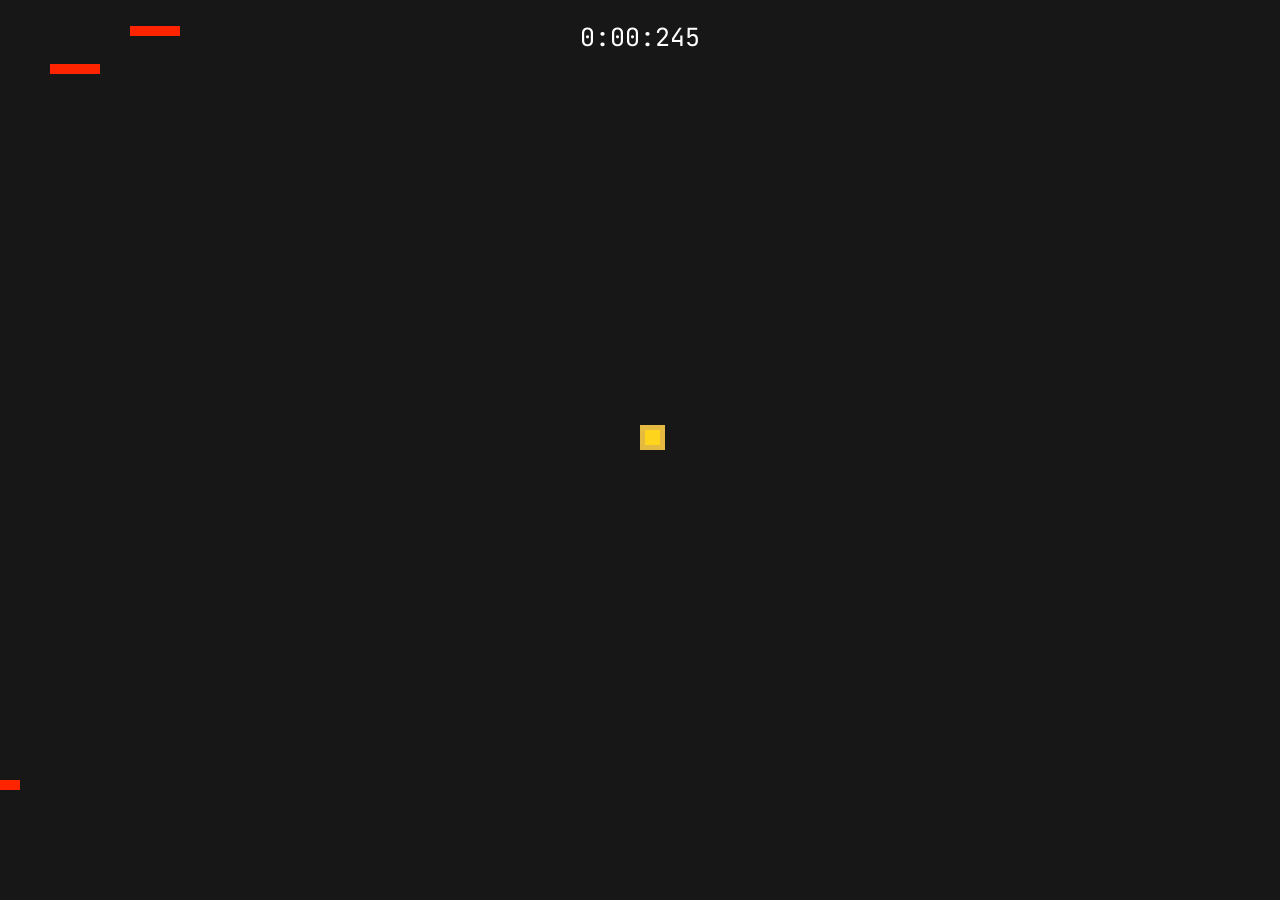
==== minigame.html @ 1530a364 "Move minigame into minigame.html, index.html now has intro to the game and settings to turn joystick" ====
<!DOCTYPE html>
<html lang="en">
  <head>
    <meta charset="UTF-8" />
    <meta name="viewport" content="width=device-width, initial-scale=1.0" />
    <title>jmx-jiang</title>
    <link href="https://fonts.googleapis.com/css2?family=JetBrains+Mono:wght@400;700&display=swap" rel="stylesheet" />
    <link rel="stylesheet" href="css/style.css" />
    <link rel="icon" href="imgs/logo.png" />
  </head>
  <body class="flex-start">
    <div class="minigame-computer"></div>
    <div class="enemies"></div>
    <div id="final">
      <p id="score">Score: </p>
      <p id="high-score">High Score: </p>
      <p class="time">Survived: </p>
      <button type="button" id="continue" onclick="window.location.reload()">Continue</button>
    </div>
    <p class="time"></p>
    <div class="mobile-controls">
      <div></div>
      <button id="w"><img src="imgs/up.png" alt="up arrow" width="70vw" /></button>
      <div></div>
      <button id="a"><img src="imgs/left.png" alt="left arrow" width="70vw" /></button>
      <div></div>
      <button id="d"><img src="imgs/right.png" alt="right arrow" width="70vw" /></button>
      <div></div>
      <button id="s"><img src="imgs/bottom.png" alt="bottom arrow" width="70vw" /></button>
      <div></div>
    </div>
    <div class="ray"></div>
    <div class="laser"></div>
    <p class="text hidden">i see you</p>
    <button type="button" class="hidden" id="next">Next</button>
    <script src="https://ajax.googleapis.com/ajax/libs/jquery/3.7.1/jquery.min.js"></script>
    <script>
      if ((localStorage.getItem('joystick') ?? 'ON') === 'OFF') $('.mobile-controls').hide();
    </script>
    <script src="js/main.js"></script>
    <script src="js/nav.js"></script>
  </body>
</html>
---- css/style.css ----
:root {
  --main-color: #4af626;
  --light-green: #90ee90;
  --light-blue: #2bc9d9;
  --trans-light-blue: #2bc9d922;
  --light-red: #ff2400;
  --trans-light-red: #ff240022;
  --bg-color: #171717;
  --minigame-comp: #ffd41d;
  --yellow-border: #e5ba41;
  --trans-light-gray: #aaaaaa55;
  --light-gray: #444444;
  --trans-green: #777c6ddd;
}

body {
  margin: 0;
  background-color: var(--bg-color);
  font-family: "JetBrains Mono", "Consolas", "Monaco", "Courier New", monospace;
  display: flex;
  justify-content: center;
  align-items: center;
  flex-direction: column;
  height: 100vh;
}

.flex-start {
  justify-content: flex-start;
}

#settings {
  background-color: var(--trans-light-gray);
  height: 90vh;
  width: 90vw;
  position: fixed;
  z-index: 9999;
  padding: 20px;
}

@keyframes question-hover {
  0% {
    border-top: 3px dotted;
    border-image: linear-gradient(90deg, red, blue) 1;
  }
  25% {
    border-right: 3px dotted;
    border-image: linear-gradient(90deg, red, blue) 1;
  }
  50% {
    border-bottom: 3px dotted;
    border-image: linear-gradient(90deg, red, blue) 1;
  }
  75% {
    border-left: 3px dotted;
    border-image: linear-gradient(90deg, red, blue) 1;
  }
}

@keyframes gradient {
  from {
    background: linear-gradient(var(--light-green), var(--light-blue));
    -webkit-background-clip: text;
    background-clip: text;
    -webkit-text-fill-color: transparent;
  }
  to {
    background: linear-gradient(var(--light-blue), var(--light-green));
    -webkit-background-clip: text;
    background-clip: text;
    -webkit-text-fill-color: transparent;
  }
}

h1 {
  font-size: min(20vw, 140px);
  max-width: 600px;
  z-index: 10;
  margin: 20px;
}

p, h1 {
  color: white;
  margin: 20px;
}

span, h2 {
  color: white;
  margin: 0;
}

h2 {
  font-size: 30px;
}

button > a {
  color: black;
  text-decoration: none;
}

button.main {
  font-size: min(10vw, 100px);
  z-index: 10;
}

.text {
  border: 2px solid var(--main-color);
  padding: 10px;
  height: 150px;
  font-size: 20px;
  max-width: 600px;
  margin: 20px;
  text-align: center;
  overflow: hidden;
  animation: typing 0.25s steps(40, end) forwards, gradient 0.5s infinite;
  clip-path: inset(0 100% 0 0)
  white-space: normal;
}

button {
  margin: 20px;
  background-color: var(--main-color);
  font-size: 30px;
  border: none;
  cursor: pointer;
}

button:hover {
  animation: question-hover 0.25s infinite;
  background: linear-gradient(red, blue);
  -webkit-background-clip: text;
  background-clip: text;
  -webkit-text-fill-color: transparent;
}

#settings button {
  border-radius: 10%;
  background-color: var(--trans-light-red);
  color: white;
  padding: 10px;
  margin-left: 0;
}

#settings-header {
  display: flex;
  justify-content: space-between;
}

#settings-header button {
  margin: 0;
}

.minigame-computer {
  background-color: var(--minigame-comp);
  border: 5px solid var(--yellow-border);
  width: 15px;
  height: 15px;
  position: fixed;
  bottom: round(50vh, 10px);
  left: round(50vw, 10px);
  z-index: 3;
}

.splash {
  position: fixed;
}

.hidden {
  display: none;
}

.enemy {
  background-color: var(--light-red);
  width: 50px;
  height: 10px;
  position: fixed;
  left: -50px;
  z-index: 3;
}

#final {
  margin: auto;
  display: none;
  z-index: 1000;
  font-size: 25px;
  background-color: var(--trans-green);
}

.time {
  font-size: 25px;
}

#continue {
  font-size: 40px;
}

.ray {
  display: none;
  position: fixed;
  width: max(30vw, 100px);
  height: 100vh;
  background-color: var(--trans-light-blue);
  z-index: -1;
}

.laser {
  display: none;
  position: fixed;
  width: 100vw;
  height: 15vh;
  background-color: var(--trans-light-red);
  z-index: -1;
}

.active {
  background-color: var(--light-blue);
}

.fired {
  background-color: var(--light-red);
}

.mobile-controls {
  display: none;
}

@media (max-width: 1200px) {
  .mobile-controls {
    display: grid;
    grid-template-columns: repeat(3, auto);
    gap: 0;
    position: fixed;
    right: 10px;
    bottom: 10px;
  }

  .mobile-controls > div:nth-child(even) {
    grid-column-end: span 1;
  }

  .mobile-controls > div:nth-child(odd) {
    grid-column-start: auto;
  }

  .mobile-controls > div:nth-child(5) {
    background-color: var(--light-gray);
  }

  .mobile-controls > button {
    background-color: var(--light-gray);
    -webkit-user-select: none;
    user-select: none;
    -webkit-touch-callout: none;
    cursor: pointer;
    touch-action: manipulation;
    z-index: 2;
    display: flex;
    justify-position: center;
    align-items: center;
    padding: 10px;
    margin: 0;
  }

  .mobile-controls img {
    -webkit-user-drag: none;
    user-select: none;
  }
}

@media (min-height: 550px) and (min-width: 480px) {
  .text {
    font-size: 30px;
  }
}
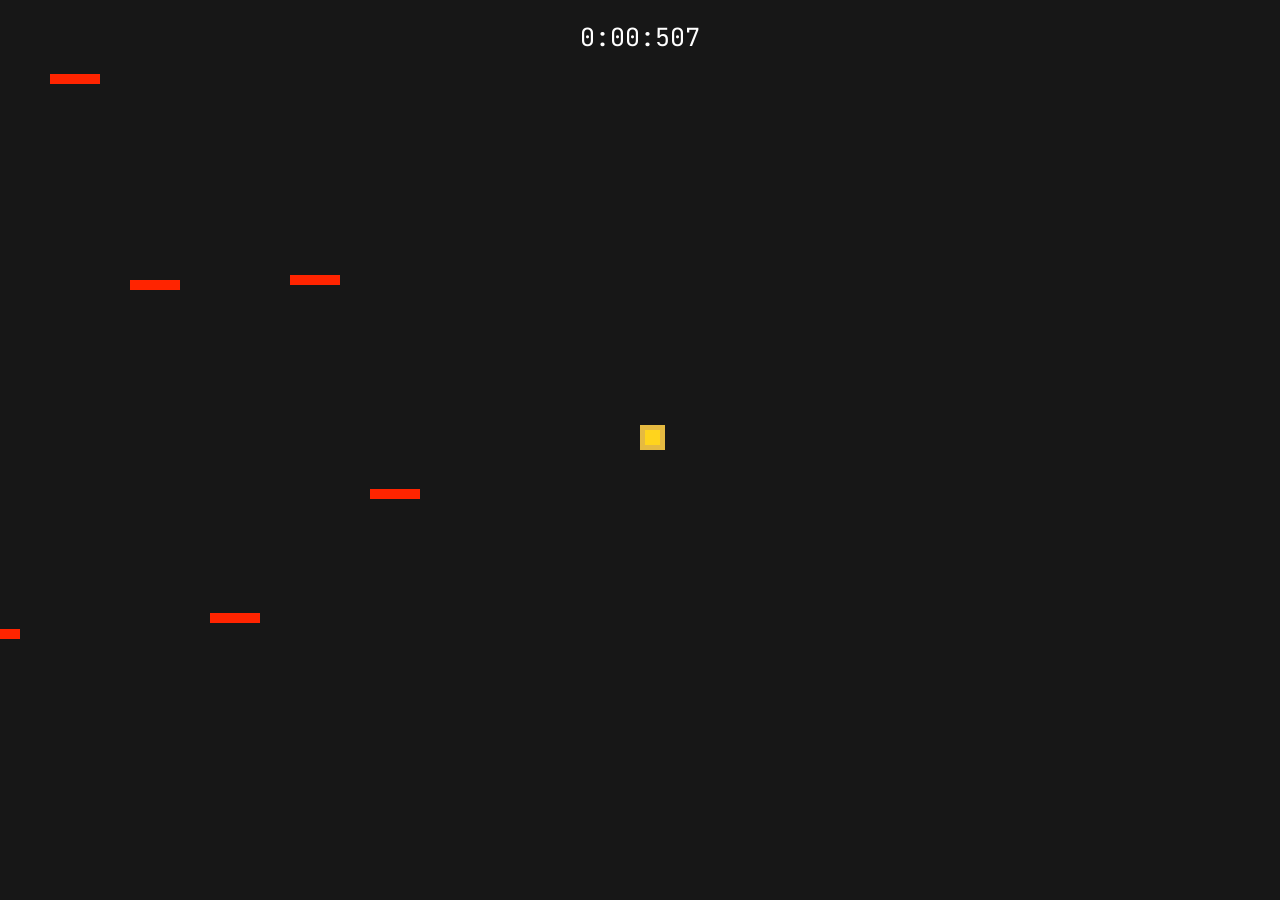
==== commit d5e08182: "Add return button" ====
--- a/minigame.html
+++ b/minigame.html
@@ -16,6 +16,7 @@
       <p id="high-score">High Score: </p>
       <p class="time">Survived: </p>
       <button type="button" id="continue" onclick="window.location.reload()">Continue</button>
+      <button type="button" onclick="window.location.replace('./')">Return</button>
     </div>
     <p class="time"></p>
     <div class="mobile-controls">
--- a/css/style.css
+++ b/css/style.css
@@ -2,9 +2,9 @@
   --main-color: #4af626;
   --light-green: #90ee90;
   --light-blue: #2bc9d9;
-  --trans-light-blue: #2bc9d922;
+  --trans-light-blue: #2bc9d955;
   --light-red: #ff2400;
-  --trans-light-red: #ff240022;
+  --trans-light-red: #ff240055;
   --bg-color: #171717;
   --minigame-comp: #ffd41d;
   --yellow-border: #e5ba41;
@@ -189,7 +189,7 @@
   font-size: 25px;
 }
 
-#continue {
+#final button {
   font-size: 40px;
 }
 
